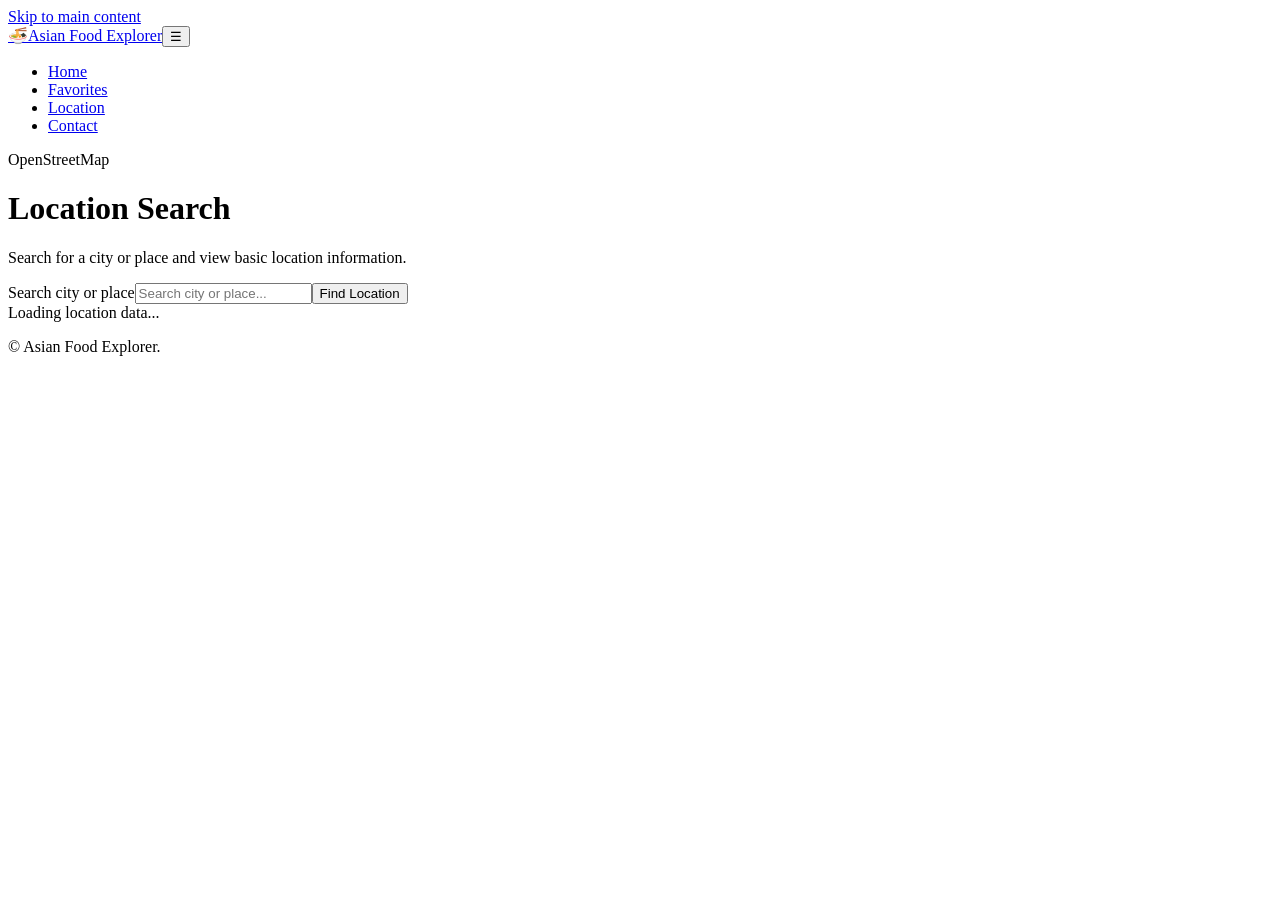
==== location.html @ 49a0260c "Add files via upload" ====
<!DOCTYPE html><html lang="en"><head><meta charset="UTF-8"><meta name="viewport" content="width=device-width, initial-scale=1.0"><meta name="description" content="Search locations with OpenStreetMap."><title>Asian Food Explorer | Location Search</title><link rel="stylesheet" href="styles/base.css"><link rel="stylesheet" href="styles/layout.css"><link rel="stylesheet" href="styles/components.css"><link rel="stylesheet" href="styles/animations.css"><script type="module" src="scripts/locationPage.js"></script></head><body><a class="skip-link" href="#main-content">Skip to main content</a><header class="site-header"><nav class="nav container"><a class="brand" href="index.html"><span class="brand__icon">🍜</span><span class="brand__text">Asian Food Explorer</span></a><button class="nav__toggle" type="button" aria-controls="primary-menu" aria-expanded="false">☰</button><ul class="nav__list" id="primary-menu"><li><a href="index.html">Home</a></li><li><a href="favorites.html">Favorites</a></li><li><a class="active" href="location.html">Location</a></li><li><a href="contact.html">Contact</a></li></ul></nav></header><main id="main-content" class="container section"><div class="section__header"><p class="eyebrow">OpenStreetMap</p><h1>Location Search</h1><p>Search for a city or place and view basic location information.</p></div><form class="search-form search-form--wide" id="location-form"><label class="sr-only" for="location-search">Search city or place</label><input id="location-search" type="search" placeholder="Search city or place..." required><button class="button" type="submit">Find Location</button></form><div id="loading" class="loading hidden"><span class="spinner"></span>Loading location data...</div><div id="message" class="message hidden"></div><div class="location-results" id="location-results"></div></main><footer class="site-footer"><div class="container"><p>&copy; <span id="year"></span> Asian Food Explorer.</p></div></footer></body></html>
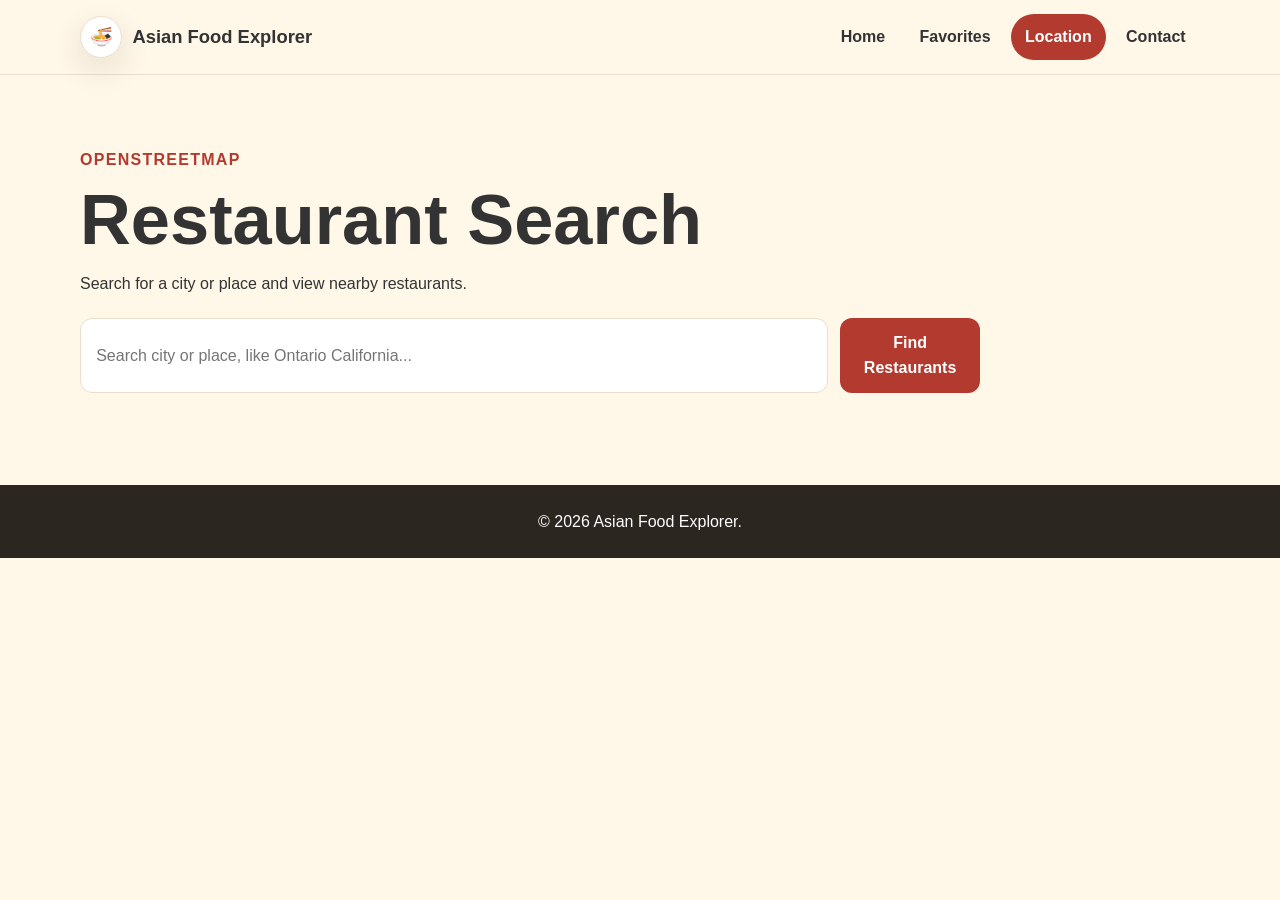
==== commit a238fa7a: "Update location page for restaurant search feature" ====
--- a/location.html
+++ b/location.html
@@ -1 +1,71 @@
-<!DOCTYPE html><html lang="en"><head><meta charset="UTF-8"><meta name="viewport" content="width=device-width, initial-scale=1.0"><meta name="description" content="Search locations with OpenStreetMap."><title>Asian Food Explorer | Location Search</title><link rel="stylesheet" href="styles/base.css"><link rel="stylesheet" href="styles/layout.css"><link rel="stylesheet" href="styles/components.css"><link rel="stylesheet" href="styles/animations.css"><script type="module" src="scripts/locationPage.js"></script></head><body><a class="skip-link" href="#main-content">Skip to main content</a><header class="site-header"><nav class="nav container"><a class="brand" href="index.html"><span class="brand__icon">🍜</span><span class="brand__text">Asian Food Explorer</span></a><button class="nav__toggle" type="button" aria-controls="primary-menu" aria-expanded="false">☰</button><ul class="nav__list" id="primary-menu"><li><a href="index.html">Home</a></li><li><a href="favorites.html">Favorites</a></li><li><a class="active" href="location.html">Location</a></li><li><a href="contact.html">Contact</a></li></ul></nav></header><main id="main-content" class="container section"><div class="section__header"><p class="eyebrow">OpenStreetMap</p><h1>Location Search</h1><p>Search for a city or place and view basic location information.</p></div><form class="search-form search-form--wide" id="location-form"><label class="sr-only" for="location-search">Search city or place</label><input id="location-search" type="search" placeholder="Search city or place..." required><button class="button" type="submit">Find Location</button></form><div id="loading" class="loading hidden"><span class="spinner"></span>Loading location data...</div><div id="message" class="message hidden"></div><div class="location-results" id="location-results"></div></main><footer class="site-footer"><div class="container"><p>&copy; <span id="year"></span> Asian Food Explorer.</p></div></footer></body></html>
+<!DOCTYPE html>
+<html lang="en">
+<head>
+  <meta charset="UTF-8">
+  <meta name="viewport" content="width=device-width, initial-scale=1.0">
+  <meta name="description" content="Search nearby restaurants with OpenStreetMap data.">
+  <title>Asian Food Explorer | Restaurant Search</title>
+  <link rel="stylesheet" href="styles/base.css">
+  <link rel="stylesheet" href="styles/layout.css">
+  <link rel="stylesheet" href="styles/components.css">
+  <link rel="stylesheet" href="styles/animations.css">
+  <script type="module" src="scripts/locationPage.js"></script>
+</head>
+
+<body>
+  <a class="skip-link" href="#main-content">Skip to main content</a>
+
+  <header class="site-header">
+    <nav class="nav container" aria-label="Main navigation">
+      <a class="brand" href="index.html">
+        <span class="brand__icon">🍜</span>
+        <span class="brand__text">Asian Food Explorer</span>
+      </a>
+
+      <button class="nav__toggle" type="button" aria-controls="primary-menu" aria-expanded="false">
+        ☰
+      </button>
+
+      <ul class="nav__list" id="primary-menu">
+        <li><a href="index.html">Home</a></li>
+        <li><a href="favorites.html">Favorites</a></li>
+        <li><a class="active" href="location.html">Location</a></li>
+        <li><a href="contact.html">Contact</a></li>
+      </ul>
+    </nav>
+  </header>
+
+  <main id="main-content" class="container section">
+    <div class="section__header">
+      <p class="eyebrow">OpenStreetMap</p>
+      <h1>Restaurant Search</h1>
+      <p>Search for a city or place and view nearby restaurants.</p>
+    </div>
+
+    <form class="search-form search-form--wide" id="location-form">
+      <label class="sr-only" for="location-search">Search city or place</label>
+      <input
+        id="location-search"
+        type="search"
+        placeholder="Search city or place, like Ontario California..."
+        required
+      >
+      <button class="button" type="submit">Find Restaurants</button>
+    </form>
+
+    <div id="loading" class="loading hidden">
+      <span class="spinner"></span>
+      Loading restaurant data...
+    </div>
+
+    <div id="message" class="message hidden"></div>
+    <div class="location-results" id="location-results"></div>
+  </main>
+
+  <footer class="site-footer">
+    <div class="container">
+      <p>&copy; <span id="year"></span> Asian Food Explorer.</p>
+    </div>
+  </footer>
+</body>
+</html>
--- a/styles/base.css
+++ b/styles/base.css
@@ -0,0 +1 @@
+:root{--color-red:#B23A2F;--color-red-dark:#8f2e26;--color-cream:#FFF7E8;--color-orange:#F4A261;--color-white:#fff;--color-gray:#333;--color-muted:#68615a;--color-border:#eadfcd;--color-success:#2f7d32;--color-error:#b42318;--shadow:0 12px 32px rgba(54,33,16,.12);--radius:18px;--max-width:1120px;--font-body:Arial,Roboto,system-ui,-apple-system,BlinkMacSystemFont,"Segoe UI",sans-serif}*{box-sizing:border-box}html{scroll-behavior:smooth}body{margin:0;font-family:var(--font-body);color:var(--color-gray);background:var(--color-cream);line-height:1.6}img{display:block;max-width:100%}button,input,textarea,select{font:inherit}a{color:var(--color-red)}.container{width:min(100% - 2rem,var(--max-width));margin-inline:auto}.hidden{display:none!important}.sr-only{position:absolute;width:1px;height:1px;padding:0;margin:-1px;overflow:hidden;clip:rect(0 0 0 0);white-space:nowrap;border:0}.skip-link{position:absolute;left:1rem;top:-4rem;background:var(--color-red);color:white;padding:.65rem 1rem;border-radius:999px;z-index:20}.skip-link:focus{top:1rem}h1,h2,h3{line-height:1.15;margin:0 0 .65rem}h1{font-size:clamp(2.2rem,8vw,4.4rem)}h2{font-size:clamp(1.6rem,4vw,2.2rem)}h3{font-size:1.2rem}p{margin-top:0}.eyebrow{margin-bottom:.45rem;color:var(--color-red);font-weight:700;letter-spacing:.08em;text-transform:uppercase}
--- a/styles/layout.css
+++ b/styles/layout.css
@@ -0,0 +1 @@
+.site-header{position:sticky;top:0;background:rgba(255,247,232,.95);backdrop-filter:blur(10px);border-bottom:1px solid var(--color-border);z-index:10}.nav{display:flex;align-items:center;justify-content:space-between;min-height:74px;gap:1rem}.brand{display:inline-flex;align-items:center;gap:.65rem;color:var(--color-gray);text-decoration:none;font-weight:800;font-size:1.15rem}.brand__icon{display:grid;place-items:center;width:42px;height:42px;background:var(--color-white);border:1px solid var(--color-border);border-radius:50%;box-shadow:var(--shadow)}.nav__toggle{display:none;border:0;background:var(--color-white);border-radius:10px;padding:.55rem .75rem;cursor:pointer;box-shadow:var(--shadow)}.nav__list{display:flex;align-items:center;gap:.35rem;padding:0;margin:0;list-style:none}.nav__list a{display:inline-block;color:var(--color-gray);text-decoration:none;font-weight:700;padding:.65rem .9rem;border-radius:999px}.nav__list a:hover,.nav__list a.active{background:var(--color-red);color:white}.hero{padding:clamp(3rem,8vw,6rem) 0;background:radial-gradient(circle at 80% 20%,rgba(244,162,97,.28),transparent 30%),linear-gradient(135deg,var(--color-cream),#fff)}.hero__content{display:grid;gap:1.15rem;max-width:880px}.hero__text{max-width:700px;font-size:1.12rem}.hero__actions{display:flex;flex-wrap:wrap;gap:.75rem}.section{padding:clamp(2.5rem,6vw,4.5rem) 0}.section__header{max-width:740px;margin-bottom:1.35rem}.site-footer{padding:1.5rem 0;background:#2c2621;color:white;text-align:center}.site-footer p{margin:0}@media(max-width:760px){.nav{flex-wrap:wrap;padding:.75rem 0}.nav__toggle{display:inline-block}.nav__list{display:none;width:100%;flex-direction:column;align-items:stretch;background:var(--color-white);padding:.75rem;border-radius:var(--radius);box-shadow:var(--shadow)}.nav__list.open{display:flex}.nav__list a{width:100%}.brand__text{font-size:1rem}}
--- a/styles/components.css
+++ b/styles/components.css
@@ -0,0 +1 @@
+.button{display:inline-flex;align-items:center;justify-content:center;min-height:44px;gap:.45rem;border:0;background:var(--color-red);color:white;text-decoration:none;font-weight:800;padding:.72rem 1rem;border-radius:12px;cursor:pointer;transition:transform .18s ease,background .18s ease,box-shadow .18s ease}.button:hover,.button:focus{background:var(--color-red-dark);transform:translateY(-1px);box-shadow:var(--shadow)}.button--secondary{background:var(--color-orange);color:#2c2621}.button--secondary:hover,.button--secondary:focus{background:#ee8f43}.button--ghost{background:var(--color-white);color:var(--color-red);border:1px solid var(--color-border)}.button--ghost:hover,.button--ghost:focus{background:#fff2dd;color:var(--color-red-dark)}.search-form{display:flex;gap:.75rem;max-width:720px}.search-form--wide{max-width:900px;margin-bottom:1.25rem}.search-form input,.contact-form input,.contact-form textarea,.contact-form select{width:100%;border:1px solid var(--color-border);border-radius:12px;padding:.82rem .95rem;background:white;color:var(--color-gray)}.search-form input:focus,.contact-form input:focus,.contact-form textarea:focus,.contact-form select:focus{outline:3px solid rgba(178,58,47,.22);border-color:var(--color-red)}.category-list{display:flex;flex-wrap:wrap;gap:.75rem}.category-button{border:1px solid var(--color-border);background:var(--color-white);padding:.75rem 1rem;border-radius:999px;cursor:pointer;font-weight:800}.category-button:hover,.category-button:focus{background:var(--color-red);color:white}.card-grid{display:grid;grid-template-columns:repeat(auto-fill,minmax(230px,1fr));gap:1.15rem}.meal-card,.location-card,.contact-form{background:var(--color-white);border:1px solid var(--color-border);border-radius:var(--radius);box-shadow:var(--shadow)}.meal-card{overflow:hidden;animation:fadeInUp .35s ease both}.meal-card__image{width:100%;aspect-ratio:4/3;object-fit:cover;background:#f5ead8}.meal-card__body{padding:1rem}.meal-card__meta{margin-bottom:.85rem;color:var(--color-muted);font-size:.92rem}.meal-card__actions{display:flex;flex-wrap:wrap;gap:.55rem}.message{margin:1rem 0;padding:.95rem 1rem;background:white;border:1px solid var(--color-border);border-left:5px solid var(--color-red);border-radius:12px}.message.success{border-left-color:var(--color-success)}.message.error{border-left-color:var(--color-error)}.loading{display:flex;align-items:center;gap:.65rem;margin:1rem 0;font-weight:700}.spinner{width:24px;height:24px;border:3px solid rgba(178,58,47,.25);border-top-color:var(--color-red);border-radius:50%;animation:spin .8s linear infinite}.meal-dialog{width:min(900px,calc(100% - 2rem));border:0;border-radius:var(--radius);padding:1.25rem;box-shadow:0 30px 90px rgba(0,0,0,.3)}.meal-dialog::backdrop{background:rgba(0,0,0,.55)}.meal-detail{display:grid;grid-template-columns:minmax(220px,320px) 1fr;gap:1.25rem}.meal-detail img{border-radius:14px}.ingredients{columns:2;padding-left:1.2rem}.dialog-close{margin-top:1rem}.location-results{display:grid;gap:1rem}.location-card{padding:1rem}.contact-form{max-width:720px;padding:1.25rem;display:grid;gap:1rem}.form-control{display:grid;gap:.3rem}.form-control label{font-weight:800}.error{color:var(--color-error);min-height:1.2em}@media(max-width:760px){.search-form{flex-direction:column}.meal-detail{grid-template-columns:1fr}.ingredients{columns:1}}
--- a/styles/animations.css
+++ b/styles/animations.css
@@ -0,0 +1 @@
+@keyframes fadeInUp{from{opacity:0;transform:translateY(12px)}to{opacity:1;transform:translateY(0)}}@keyframes spin{to{transform:rotate(360deg)}}.meal-card .button--ghost:active{transform:scale(.96)}
